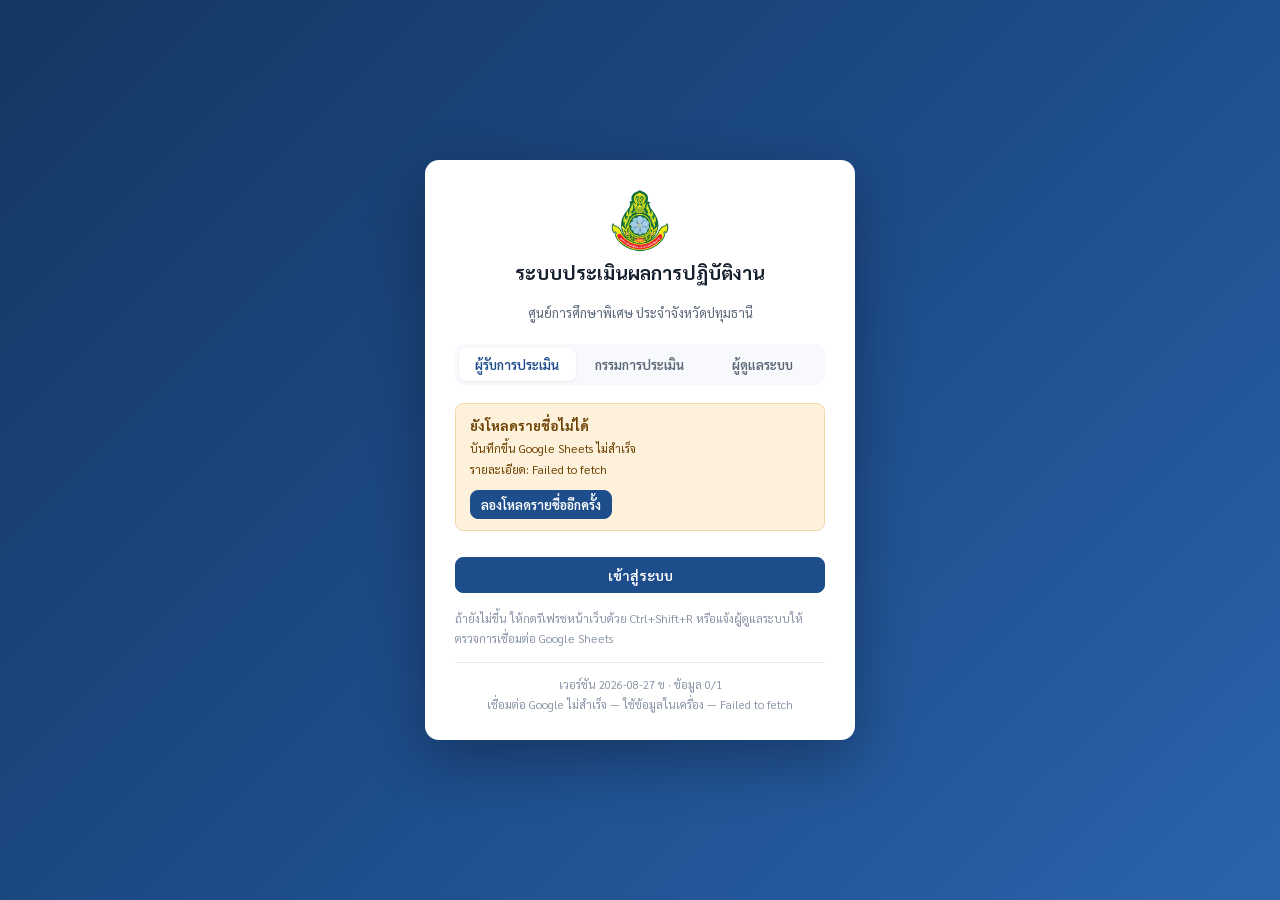
==== index.html @ e2ad6fda "feat: ตรวจเวอร์ชันอัตโนมัติ กันผู้ใช้ติดแคชไฟล์เก่า ผู้ใช้เจอปัญหารายชื่อไม่ขึ้นเพราะเบราว์เซอร์ยังใ" ====
<!DOCTYPE html>
<html lang="th" dir="ltr">
<head>
<meta charset="UTF-8">
<meta name="viewport" content="width=device-width, initial-scale=1">
<title>ระบบประเมินผลการปฏิบัติงาน — ศูนย์การศึกษาพิเศษ ประจำจังหวัดปทุมธานี</title>
<link rel="icon" href="logo.png">
<link href="https://fonts.googleapis.com/css2?family=Sarabun:wght@400;600;700&display=swap" rel="stylesheet">
<link rel="stylesheet" href="css/app.css?v=4">
<link rel="stylesheet" href="css/print.css?v=4">
</head>
<body>

<!-- ระหว่างโหลดข้อมูลจาก Google Sheets — กันไม่ให้เห็นหน้าขาวเปล่า ๆ -->
<div id="boot" style="position:fixed;inset:0;z-index:120;background:linear-gradient(135deg,#143761,#1e4d8c 55%,#2b63ab);
     display:flex;align-items:center;justify-content:center;flex-direction:column;gap:14px;color:#fff;
     font-family:'Sarabun','TH Sarabun New',sans-serif;text-align:center;padding:20px">
  <img src="logo.png" alt="" style="width:64px;height:64px;object-fit:contain" onerror="this.style.display='none'">
  <div style="font-size:17px;font-weight:700">ระบบประเมินผลการปฏิบัติงาน</div>
  <div id="boot-msg" style="font-size:14px;color:#bcd0ec">กำลังโหลดข้อมูลจาก Google Sheets…</div>
  <div id="boot-slow" style="display:none;font-size:13px;color:#f3d8a0;max-width:340px;line-height:1.7">
    ใช้เวลานานกว่าปกติ — หากค้างอยู่นาน ให้กดรีเฟรชหน้าเว็บ (Ctrl+Shift+R)
  </div>
</div>
<script>
  /* ถ้าโหลดนานผิดปกติ ให้ขึ้นคำแนะนำ แทนที่จะปล่อยให้ผู้ใช้มองจอนิ่ง ๆ */
  setTimeout(function () {
    var el = document.getElementById('boot-slow');
    if (el && document.getElementById('boot')) el.style.display = 'block';
  }, 8000);
</script>

<!-- ==================== หน้าเข้าสู่ระบบ ==================== -->
<div class="login-screen" id="login-screen" style="display:none">
  <div class="login-card">
    <div class="logo">
      <img src="logo.png" alt="ตราหน่วยงาน" onerror="this.style.display='none'">
      <h1>ระบบประเมินผลการปฏิบัติงาน</h1>
    </div>
    <div class="sub" id="login-org">ศูนย์การศึกษาพิเศษ ประจำจังหวัดปทุมธานี</div>

    <div class="role-tabs" id="role-tabs">
      <button class="role-tab active" data-role="evaluatee">ผู้รับการประเมิน</button>
      <button class="role-tab" data-role="evaluator">กรรมการประเมิน</button>
      <button class="role-tab" data-role="admin">ผู้ดูแลระบบ</button>
    </div>

    <form id="login-form" autocomplete="on">
      <div id="login-fields"></div>
      <div class="login-err" id="login-err"></div>
      <button class="btn btn-primary" type="submit" style="width:100%;margin-top:6px">เข้าสู่ระบบ</button>
    </form>

    <div class="small" style="margin-top:16px;color:#8b96a8;line-height:1.7" id="login-hint"></div>
  </div>
</div>

<!-- ==================== ตัวระบบ ==================== -->
<div class="app" id="app" style="display:none">

  <aside class="sidebar" id="sidebar">
    <div class="sidebar-brand">
      <img src="logo.png" alt="" onerror="this.style.display='none'">
      <div>
        <div class="t1">ระบบประเมินผลการปฏิบัติงาน</div>
        <div class="t2" id="brand-org">ศูนย์การศึกษาพิเศษ ปทุมธานี</div>
      </div>
    </div>
    <nav class="sidebar-nav" id="nav"></nav>
    <div class="sidebar-foot">
      <div class="who" id="me-name">—</div>
      <div class="role" id="me-role">—</div>
      <div class="sync" id="sync-state"><span class="dot"></span><span class="txt">เก็บข้อมูลในเครื่องนี้</span></div>
      <button class="btn btn-sm" style="width:100%;margin-top:10px" onclick="App.logout()">ออกจากระบบ</button>
    </div>
  </aside>

  <div class="main">
    <header class="topbar">
      <button class="btn btn-sm menu-toggle" onclick="document.getElementById('sidebar').classList.toggle('open')">☰</button>
      <div>
        <h1 id="page-title">—</h1>
        <div class="sub" id="page-sub"></div>
      </div>
      <div class="spacer"></div>
      <div class="sub" id="page-actions"></div>
    </header>
    <div class="content" id="page"></div>
  </div>
</div>

<div class="toast-wrap" id="toasts"></div>
<div id="modal-host"></div>

<script src="js/config.js?v=4"></script>
<script src="js/forms.js?v=4"></script>
<script src="js/store.js?v=4"></script>
<script src="js/print.js?v=4"></script>
<script src="js/app.js?v=4"></script>
</body>
</html>
---- css/app.css ----
/* =========================================================================
 * app.css — หน้าจอใช้งาน (ไม่เกี่ยวกับหน้าพิมพ์ ดู print.css)
 * ========================================================================= */

:root {
  --bg: #eef1f6;
  --surface: #ffffff;
  --surface-2: #f7f9fc;
  --border: #d9e0ea;
  --border-strong: #b9c4d4;
  --text: #17202e;
  --text-dim: #5b6779;
  --text-faint: #8b96a8;
  --brand: #1e4d8c;
  --brand-dark: #143761;
  --brand-soft: #e8effa;
  --accent: #b8860b;
  --ok: #16794a;
  --ok-soft: #e3f4ec;
  --warn: #a86500;
  --warn-soft: #fdf1dc;
  --danger: #b3261e;
  --danger-soft: #fbe9e7;
  --radius: 10px;
  --shadow: 0 1px 2px rgba(20, 40, 80, .06), 0 8px 24px rgba(20, 40, 80, .07);
  --shadow-sm: 0 1px 2px rgba(20, 40, 80, .08);
}

* { box-sizing: border-box; }

html, body {
  margin: 0; padding: 0;
  font-family: 'Sarabun', 'TH Sarabun New', 'Leelawadee UI', system-ui, sans-serif;
  background: var(--bg);
  color: var(--text);
  font-size: 15px;
  line-height: 1.6;
  -webkit-font-smoothing: antialiased;
}

h1, h2, h3, h4 { margin: 0; font-weight: 700; line-height: 1.35; }
p { margin: 0 0 .6em; }
a { color: var(--brand); }

/* ---------- layout ---------- */

.app { display: flex; min-height: 100vh; }

.sidebar {
  width: 268px; flex: 0 0 268px;
  background: var(--brand-dark);
  color: #dfe7f3;
  display: flex; flex-direction: column;
  position: sticky; top: 0; height: 100vh;
}

.sidebar-brand {
  display: flex; align-items: center; gap: 12px;
  padding: 18px 18px 16px;
  border-bottom: 1px solid rgba(255, 255, 255, .12);
}
.sidebar-brand img { width: 42px; height: 42px; object-fit: contain; border-radius: 8px; background: #fff; padding: 3px; }
.sidebar-brand .t1 { font-size: 14px; font-weight: 700; color: #fff; }
.sidebar-brand .t2 { font-size: 12px; color: #9fb4d4; }

.sidebar-nav { flex: 1; overflow-y: auto; padding: 12px 10px; }
.nav-group-label {
  font-size: 11px; letter-spacing: .06em; text-transform: uppercase;
  color: #7f95b8; padding: 12px 10px 6px; font-weight: 600;
}
.nav-item {
  display: flex; align-items: center; gap: 10px;
  padding: 9px 12px; border-radius: 8px;
  color: #cfdcef; cursor: pointer; font-size: 14.5px;
  border: none; background: none; width: 100%; text-align: left;
  font-family: inherit;
}
.nav-item:hover { background: rgba(255, 255, 255, .08); color: #fff; }
.nav-item.active { background: #2b63ab; color: #fff; font-weight: 600; }
.nav-item .ico { width: 18px; height: 18px; flex: 0 0 18px; opacity: .9; }
.nav-item .badge-count {
  margin-inline-start: auto; background: var(--accent); color: #fff;
  border-radius: 999px; font-size: 11px; padding: 1px 7px; font-weight: 700;
}

.sidebar-foot {
  border-top: 1px solid rgba(255, 255, 255, .12);
  padding: 12px 14px; font-size: 13px;
}
.sidebar-foot .who { color: #fff; font-weight: 600; }
.sidebar-foot .role { color: #9fb4d4; font-size: 12px; }
.sidebar-foot .sync { margin-top: 8px; font-size: 11.5px; color: #9fb4d4; display: flex; align-items: center; gap: 6px; }
.sync .dot { width: 7px; height: 7px; border-radius: 50%; background: #7f95b8; }
.sync.cloud .dot { background: #4ade80; }

.main { flex: 1; min-width: 0; display: flex; flex-direction: column; }

.topbar {
  background: var(--surface); border-bottom: 1px solid var(--border);
  padding: 14px 26px; display: flex; align-items: center; gap: 16px;
  position: sticky; top: 0; z-index: 20;
}
.topbar h1 { font-size: 19px; }
.topbar .sub { font-size: 13px; color: var(--text-dim); }
.topbar .spacer { flex: 1; }

.content { padding: 22px 26px 60px; max-width: 1180px; width: 100%; }

.menu-toggle { display: none; }

/* ---------- cards, tables, forms ---------- */

.card {
  background: var(--surface); border: 1px solid var(--border);
  border-radius: var(--radius); box-shadow: var(--shadow-sm);
  margin-bottom: 18px; overflow: hidden;
}
.card-head {
  padding: 14px 18px; border-bottom: 1px solid var(--border);
  display: flex; align-items: center; gap: 12px; background: var(--surface-2);
}
.card-head h2 { font-size: 16px; }
.card-head .sub { font-size: 12.5px; color: var(--text-dim); font-weight: 400; }
.card-head .spacer { flex: 1; }
.card-body { padding: 18px; }
.card-body.tight { padding: 0; }

.grid { display: grid; gap: 16px; }
.grid-2 { grid-template-columns: repeat(2, minmax(0, 1fr)); }
.grid-3 { grid-template-columns: repeat(3, minmax(0, 1fr)); }
.grid-4 { grid-template-columns: repeat(4, minmax(0, 1fr)); }

.field { display: flex; flex-direction: column; gap: 5px; margin-bottom: 14px; }
.field label { font-size: 13px; font-weight: 600; color: var(--text-dim); }
.field .hint { font-size: 12px; color: var(--text-faint); }

input[type=text], input[type=password], input[type=number], input[type=date],
input[type=email], select, textarea {
  font-family: inherit; font-size: 14.5px; color: var(--text);
  padding: 8px 11px; border: 1px solid var(--border-strong);
  border-radius: 8px; background: #fff; width: 100%;
}
input:focus, select:focus, textarea:focus {
  outline: 2px solid var(--brand-soft); border-color: var(--brand);
}
textarea { min-height: 84px; resize: vertical; }
input:disabled, select:disabled, textarea:disabled { background: #f1f4f8; color: var(--text-faint); }

.btn {
  display: inline-flex; align-items: center; gap: 7px; justify-content: center;
  font-family: inherit; font-size: 14px; font-weight: 600;
  padding: 8px 15px; border-radius: 8px; cursor: pointer;
  border: 1px solid var(--border-strong); background: #fff; color: var(--text);
  transition: background .12s, border-color .12s;
}
.btn:hover { background: var(--surface-2); }
.btn-primary { background: var(--brand); border-color: var(--brand); color: #fff; }
.btn-primary:hover { background: var(--brand-dark); }
.btn-ok { background: var(--ok); border-color: var(--ok); color: #fff; }
.btn-ok:hover { filter: brightness(.93); }
.btn-danger { background: #fff; border-color: #e3b7b3; color: var(--danger); }
.btn-danger:hover { background: var(--danger-soft); }
.btn-sm { padding: 5px 10px; font-size: 13px; }
.btn:disabled { opacity: .5; cursor: not-allowed; }
.btn-row { display: flex; gap: 10px; flex-wrap: wrap; align-items: center; }

table.data { width: 100%; border-collapse: collapse; font-size: 14px; }
table.data th, table.data td { padding: 9px 12px; text-align: left; border-bottom: 1px solid var(--border); }
table.data th {
  background: var(--surface-2); font-weight: 600; font-size: 13px;
  color: var(--text-dim); white-space: nowrap;
}
table.data tbody tr:hover { background: #fafcff; }
table.data td.num, table.data th.num { text-align: center; font-variant-numeric: tabular-nums; }
.table-wrap { overflow-x: auto; }

.tag {
  display: inline-block; padding: 2px 9px; border-radius: 999px;
  font-size: 12px; font-weight: 600; border: 1px solid transparent;
}
.tag-ok { background: var(--ok-soft); color: var(--ok); }
.tag-warn { background: var(--warn-soft); color: var(--warn); }
.tag-danger { background: var(--danger-soft); color: var(--danger); }
.tag-info { background: var(--brand-soft); color: var(--brand); }
.tag-mute { background: #eef1f6; color: var(--text-dim); }

.empty {
  text-align: center; padding: 44px 20px; color: var(--text-faint); font-size: 14px;
}

.kpi { display: grid; grid-template-columns: repeat(4, minmax(0, 1fr)); gap: 14px; margin-bottom: 18px; }
.kpi .box {
  background: var(--surface); border: 1px solid var(--border);
  border-radius: var(--radius); padding: 14px 16px; box-shadow: var(--shadow-sm);
}
.kpi .box .label { font-size: 12.5px; color: var(--text-dim); }
.kpi .box .value { font-size: 26px; font-weight: 700; line-height: 1.2; margin-top: 2px; }
.kpi .box .foot { font-size: 12px; color: var(--text-faint); }

.notice {
  border-radius: 8px; padding: 11px 14px; font-size: 13.5px;
  border: 1px solid var(--border); background: var(--surface-2); margin-bottom: 16px;
}
.notice-info { background: var(--brand-soft); border-color: #c3d6f0; color: #14396b; }
.notice-warn { background: var(--warn-soft); border-color: #f0d9a8; color: #6d4200; }
.notice-danger { background: var(--danger-soft); border-color: #f0c0bb; color: #8a1c16; }

/* ---------- login ---------- */

.login-screen {
  position: fixed; inset: 0; z-index: 100;
  background: linear-gradient(135deg, #143761, #1e4d8c 55%, #2b63ab);
  display: flex; align-items: center; justify-content: center; padding: 20px;
}
.login-card {
  background: #fff; border-radius: 14px; box-shadow: 0 20px 60px rgba(0, 0, 0, .3);
  width: 100%; max-width: 430px; padding: 30px 30px 26px;
}
.login-card .logo { display: flex; flex-direction: column; align-items: center; gap: 8px; margin-bottom: 18px; }
.login-card .logo img { width: 62px; height: 62px; object-fit: contain; }
.login-card h1 { font-size: 19px; text-align: center; }
.login-card .sub { font-size: 13px; color: var(--text-dim); text-align: center; margin-bottom: 20px; }
.role-tabs { display: grid; grid-template-columns: repeat(3, 1fr); gap: 6px; background: var(--surface-2); padding: 4px; border-radius: 10px; margin-bottom: 18px; }
.role-tab {
  padding: 8px 4px; text-align: center; border-radius: 7px; cursor: pointer;
  font-size: 13px; font-weight: 600; color: var(--text-dim); border: none; background: none; font-family: inherit;
}
.role-tab.active { background: #fff; color: var(--brand); box-shadow: var(--shadow-sm); }
.login-err { color: var(--danger); font-size: 13px; min-height: 20px; }

/* ---------- modal ---------- */

.modal-back {
  position: fixed; inset: 0; background: rgba(15, 25, 45, .55);
  display: flex; align-items: flex-start; justify-content: center;
  padding: 40px 16px; z-index: 90; overflow-y: auto;
}
.modal {
  background: #fff; border-radius: 12px; width: 100%; max-width: 760px;
  box-shadow: 0 24px 70px rgba(0, 0, 0, .3);
}
.modal-head { padding: 16px 20px; border-bottom: 1px solid var(--border); display: flex; align-items: center; gap: 12px; }
.modal-head h2 { font-size: 17px; }
.modal-head .spacer { flex: 1; }
.modal-body { padding: 20px; max-height: 70vh; overflow-y: auto; }
.modal-foot { padding: 14px 20px; border-top: 1px solid var(--border); display: flex; gap: 10px; justify-content: flex-start; background: var(--surface-2); }
.icon-btn { border: none; background: none; cursor: pointer; font-size: 22px; line-height: 1; color: var(--text-dim); padding: 2px 6px; }

/* ---------- toast ---------- */

.toast-wrap { position: fixed; bottom: 20px; left: 20px; z-index: 200; display: flex; flex-direction: column; gap: 8px; }
.toast {
  background: #17202e; color: #fff; padding: 11px 16px; border-radius: 9px;
  font-size: 14px; box-shadow: 0 8px 26px rgba(0, 0, 0, .28); max-width: 380px;
}
.toast.ok { background: var(--ok); }
.toast.err { background: var(--danger); }

/* ---------- ตารางให้คะแนน ---------- */

.score-section { border: 1px solid var(--border); border-radius: var(--radius); margin-bottom: 18px; overflow: hidden; }
.score-section > header {
  background: var(--brand-soft); padding: 12px 16px; border-bottom: 1px solid var(--border);
}
.score-section > header .no { font-size: 12px; font-weight: 700; color: var(--brand); }
.score-section > header h3 { font-size: 15.5px; }
.score-section > header .meta { font-size: 12.5px; color: var(--text-dim); margin-top: 3px; }
.score-section > header .formula {
  font-size: 12.5px; color: var(--brand-dark); margin-top: 6px;
  background: #fff; display: inline-block; padding: 3px 10px; border-radius: 6px; border: 1px solid #c3d6f0;
}

table.score { width: 100%; border-collapse: collapse; font-size: 14px; }
table.score th, table.score td { border-bottom: 1px solid var(--border); padding: 8px 10px; vertical-align: top; }
table.score thead th { background: var(--surface-2); font-size: 12.5px; color: var(--text-dim); text-align: center; }
table.score th.item, table.score td.item { text-align: left; }
table.score td.no { width: 52px; color: var(--text-dim); font-size: 13px; white-space: nowrap; }
table.score td.detail-cell { padding-top: 0; }
table.score .detail { font-size: 12.5px; color: var(--text-dim); line-height: 1.5; }
table.score tr.group-row td {
  background: #eaf0f8; font-weight: 700; font-size: 14px; color: var(--brand-dark);
}
table.score td.opts { width: 210px; white-space: nowrap; text-align: center; }
table.score td.pts { width: 120px; text-align: center; }
table.score td.got { width: 70px; text-align: center; font-weight: 700; font-variant-numeric: tabular-nums; }

.lv { display: inline-flex; gap: 4px; }
.lv label {
  display: inline-flex; align-items: center; justify-content: center;
  width: 32px; height: 32px; border-radius: 7px; cursor: pointer;
  border: 1px solid var(--border-strong); font-size: 13.5px; font-weight: 600;
  color: var(--text-dim); background: #fff;
}
.lv input { position: absolute; opacity: 0; width: 0; height: 0; }
.lv input:checked + span { background: var(--brand); border-color: var(--brand); color: #fff; }
.lv span {
  display: inline-flex; align-items: center; justify-content: center;
  width: 32px; height: 32px; border-radius: 7px;
  border: 1px solid var(--border-strong); font-size: 13.5px; font-weight: 600;
  color: var(--text-dim); background: #fff;
}
.lv label:hover span { border-color: var(--brand); color: var(--brand); }

.pts-input { width: 78px; text-align: center; font-variant-numeric: tabular-nums; }
.pts-max { font-size: 12.5px; color: var(--text-faint); margin-inline-start: 5px; }

.section-total {
  display: flex; align-items: center; gap: 14px; justify-content: flex-start;
  padding: 11px 16px; background: var(--surface-2); border-top: 1px solid var(--border);
  font-size: 14px;
}
.section-total b { font-size: 16px; font-variant-numeric: tabular-nums; }

/* แถบสรุปคะแนนลอยด้านล่าง */
.score-bar {
  position: sticky; bottom: 0; z-index: 30;
  background: #fff; border-top: 2px solid var(--brand);
  padding: 12px 20px; display: flex; align-items: center; gap: 20px;
  box-shadow: 0 -6px 22px rgba(20, 40, 80, .1); flex-wrap: wrap;
}
.score-bar .big { font-size: 25px; font-weight: 700; color: var(--brand); font-variant-numeric: tabular-nums; }
.score-bar .lbl { font-size: 12.5px; color: var(--text-dim); }
.score-bar .spacer { flex: 1; }
.progress { height: 7px; background: #e4e9f1; border-radius: 99px; overflow: hidden; min-width: 160px; flex: 1; max-width: 300px; }
.progress > i { display: block; height: 100%; background: var(--brand); border-radius: 99px; transition: width .2s; }

/* ---------- อื่น ๆ ---------- */

.person-line { display: flex; align-items: center; gap: 10px; }
.avatar {
  width: 34px; height: 34px; border-radius: 50%; flex: 0 0 34px;
  background: var(--brand-soft); color: var(--brand);
  display: flex; align-items: center; justify-content: center;
  font-weight: 700; font-size: 13px;
}
.person-line .nm { font-weight: 600; }
.person-line .po { font-size: 12.5px; color: var(--text-dim); }

.file-row {
  display: flex; align-items: center; gap: 12px; padding: 10px 12px;
  border: 1px solid var(--border); border-radius: 9px; margin-bottom: 8px; background: var(--surface-2);
}
.file-row .nm { font-weight: 600; font-size: 14px; }
.file-row .mt { font-size: 12px; color: var(--text-dim); }
.file-row .spacer { flex: 1; }

.dropzone {
  border: 2px dashed var(--border-strong); border-radius: 10px;
  padding: 22px; text-align: center; color: var(--text-dim); cursor: pointer;
  background: var(--surface-2); font-size: 14px;
}
.dropzone:hover { border-color: var(--brand); color: var(--brand); background: var(--brand-soft); }

.toolbar { display: flex; gap: 10px; flex-wrap: wrap; align-items: center; margin-bottom: 14px; }
.toolbar input[type=text], .toolbar select { width: auto; min-width: 170px; }

.chk { display: inline-flex; align-items: center; gap: 7px; font-size: 14px; cursor: pointer; }
.chk input { width: 16px; height: 16px; }

.stepper { display: flex; gap: 6px; margin-bottom: 18px; flex-wrap: wrap; }
.stepper .step {
  display: flex; align-items: center; gap: 7px; padding: 7px 13px;
  border-radius: 999px; background: var(--surface); border: 1px solid var(--border);
  font-size: 13.5px; color: var(--text-dim); cursor: pointer;
}
.stepper .step.active { background: var(--brand); border-color: var(--brand); color: #fff; font-weight: 600; }
.stepper .step.done { border-color: var(--ok); color: var(--ok); }
.stepper .step .n {
  width: 20px; height: 20px; border-radius: 50%; background: rgba(0, 0, 0, .08);
  display: inline-flex; align-items: center; justify-content: center; font-size: 12px; font-weight: 700;
}
.stepper .step.active .n { background: rgba(255, 255, 255, .25); }

.desc-list { font-size: 13.5px; color: var(--text-dim); }
.desc-list div { display: flex; gap: 8px; padding: 3px 0; }
.desc-list b { color: var(--text); font-weight: 600; min-width: 130px; }

@media (max-width: 980px) {
  .grid-3, .grid-4 { grid-template-columns: repeat(2, minmax(0, 1fr)); }
  .kpi { grid-template-columns: repeat(2, minmax(0, 1fr)); }
}
@media (max-width: 760px) {
  .sidebar { position: fixed; left: 0; top: 0; z-index: 80; transform: translateX(-100%); transition: transform .2s; }
  .sidebar.open { transform: none; }
  .menu-toggle { display: inline-flex; }
  .grid-2, .grid-3, .grid-4 { grid-template-columns: 1fr; }
  .content { padding: 16px 14px 50px; }
  .topbar { padding: 12px 14px; }
}
---- css/print.css ----
/* =========================================================================
 * print.css — แบบฟอร์มราชการสำหรับพิมพ์ / Save as PDF
 * ใช้ทั้งตอนดูตัวอย่างบนจอ (.preview-stage) และตอนสั่งพิมพ์
 * ========================================================================= */

/* ---------- ตัวกระดาษ ---------- */

.sheet {
  background: #fff;
  color: #000;
  font-family: 'Sarabun', 'TH Sarabun New', 'Leelawadee UI', serif;
  font-size: 13.2px;
  line-height: 1.45;
  width: 210mm;
  min-height: 297mm;
  padding: 15mm 15mm 15mm 20mm;   /* ขอบซ้ายกว้างกว่าไว้เย็บเล่ม (ซ้ายของหน้า = ท้ายบรรทัดไทย) */
  margin: 0 auto 14px;
  box-shadow: 0 2px 14px rgba(0, 0, 0, .16);
  position: relative;
  page-break-after: always;
  break-after: page;
}
.sheet:last-child { page-break-after: auto; break-after: auto; }

.preview-stage {
  background: #6b7688;
  padding: 20px 10px 30px;
  overflow-x: auto;
  border-radius: var(--radius, 10px);
}

/* ---------- ส่วนหัวเอกสาร ---------- */

.sheet .form-code {
  position: absolute; top: 8mm; left: 15mm;
  font-size: 13px; font-weight: 700;
}
.sheet .doc-head { text-align: center; margin-bottom: 8px; }
.sheet .doc-head .t1 { font-size: 15.5px; font-weight: 700; line-height: 1.5; }
.sheet .doc-head .t2 { font-size: 14px; font-weight: 600; line-height: 1.5; }
.sheet .doc-head .t3 { font-size: 13.2px; line-height: 1.5; }
.sheet .doc-head img.logo { width: 52px; height: 52px; object-fit: contain; margin-bottom: 4px; }

.sheet hr.rule { border: none; border-top: 1px solid #000; margin: 7px 0; }
.sheet hr.rule-thick { border: none; border-top: 1.6px solid #000; margin: 7px 0; }

/* ---------- บล็อกข้อมูล / เส้นประกรอก ---------- */

.sheet .sec-title {
  font-weight: 700; font-size: 13.8px; margin: 10px 0 5px;
}
.sheet .sec-title.boxed {
  background: #ececec; padding: 4px 8px; border: 1px solid #000;
}
.sheet .info-line { margin: 3px 0; }
.fill {
  display: inline-block; border-bottom: 1px dotted #444;
  min-width: 60px; padding: 0 4px; text-align: center;
}
.fill.grow { min-width: 140px; }
.fill.wide { min-width: 240px; }
.fill.full { display: block; width: 100%; }
.fill.blank { border-bottom-style: dotted; }

.chkbox {
  display: inline-block; width: 11px; height: 11px;
  border: 1px solid #000; margin-inline-end: 5px; vertical-align: -1px;
  text-align: center; line-height: 10px; font-size: 10px;
}
.chkbox.on::after { content: '✓'; font-weight: 700; }

/* ---------- ตารางในแบบฟอร์ม ---------- */

.sheet table.form {
  width: 100%; border-collapse: collapse; font-size: 12.6px; margin: 6px 0 10px;
}
.sheet table.form th, .sheet table.form td {
  border: 1px solid #000; padding: 3px 5px; vertical-align: top;
}
.sheet table.form th { text-align: center; font-weight: 700; background: #f0f0f0; }
.sheet table.form td.c { text-align: center; vertical-align: middle; }
.sheet table.form td.r { text-align: left; }
.sheet table.form td.num { text-align: center; font-variant-numeric: tabular-nums; vertical-align: middle; }
.sheet table.form tr.group td {
  font-weight: 700; background: #f7f7f7;
}
.sheet table.form tr.total td { font-weight: 700; background: #f0f0f0; }
.sheet table.form .idesc { font-size: 11.6px; color: #222; display: block; margin-top: 1px; }
.sheet table.form .mark { font-weight: 700; font-size: 13px; }

/* ---------- ลายเซ็น ---------- */

.sign-block { margin-top: 16px; text-align: center; font-size: 13px; line-height: 1.9; }
.sign-block.right { margin-inline-start: auto; width: 58%; }
.sign-grid { display: flex; gap: 24px; margin-top: 18px; }
.sign-grid > div { flex: 1; text-align: center; font-size: 12.8px; line-height: 1.9; }

.note-lines { margin: 4px 0 10px; }
.note-lines .ln { border-bottom: 1px dotted #555; height: 20px; }
.note-lines .filled { border-bottom: 1px dotted #555; min-height: 20px; padding: 1px 2px; }

.small { font-size: 11.6px; }
.center { text-align: center; }
.bold { font-weight: 700; }
.mt8 { margin-top: 8px; }
.mt14 { margin-top: 14px; }

/* กล่องคำชี้แจง */
.callout {
  border: 1px solid #000; padding: 7px 10px; font-size: 12.2px;
  margin: 8px 0 10px; line-height: 1.5;
}

/* แถบเครื่องมือเหนือหน้าพิมพ์ (ไม่พิมพ์ออกมา) */
.print-toolbar {
  display: flex; gap: 10px; align-items: center; flex-wrap: wrap;
  padding: 12px 16px; background: var(--surface, #fff);
  border: 1px solid var(--border, #d9e0ea); border-radius: 10px; margin-bottom: 14px;
}

/* =========================================================================
 * โหมดพิมพ์จริง
 * ========================================================================= */
@media print {
  @page {
    size: A4 portrait;
    margin: 0;
  }

  html, body {
    background: #fff !important;
    margin: 0 !important;
    padding: 0 !important;
  }

  /* ซ่อนทุกอย่างยกเว้นกระดาษ */
  .sidebar, .topbar, .print-toolbar, .toast-wrap, .modal-back,
  .login-screen, .score-bar, .no-print { display: none !important; }

  .app { display: block !important; }
  .main { display: block !important; }
  .content { padding: 0 !important; max-width: none !important; }
  .preview-stage { background: #fff !important; padding: 0 !important; overflow: visible !important; }

  .sheet {
    box-shadow: none !important;
    margin: 0 !important;
    width: 210mm !important;
    min-height: 0 !important;
    padding: 12mm 12mm 12mm 18mm !important;
  }

  .sheet table.form { page-break-inside: auto; }
  .sheet table.form tr { page-break-inside: avoid; break-inside: avoid; }
  .sheet table.form thead { display: table-header-group; }
  .sign-block, .sign-grid { page-break-inside: avoid; break-inside: avoid; }

  /* พิมพ์สีพื้นของหัวตารางออกมาด้วย */
  * { -webkit-print-color-adjust: exact !important; print-color-adjust: exact !important; }
}
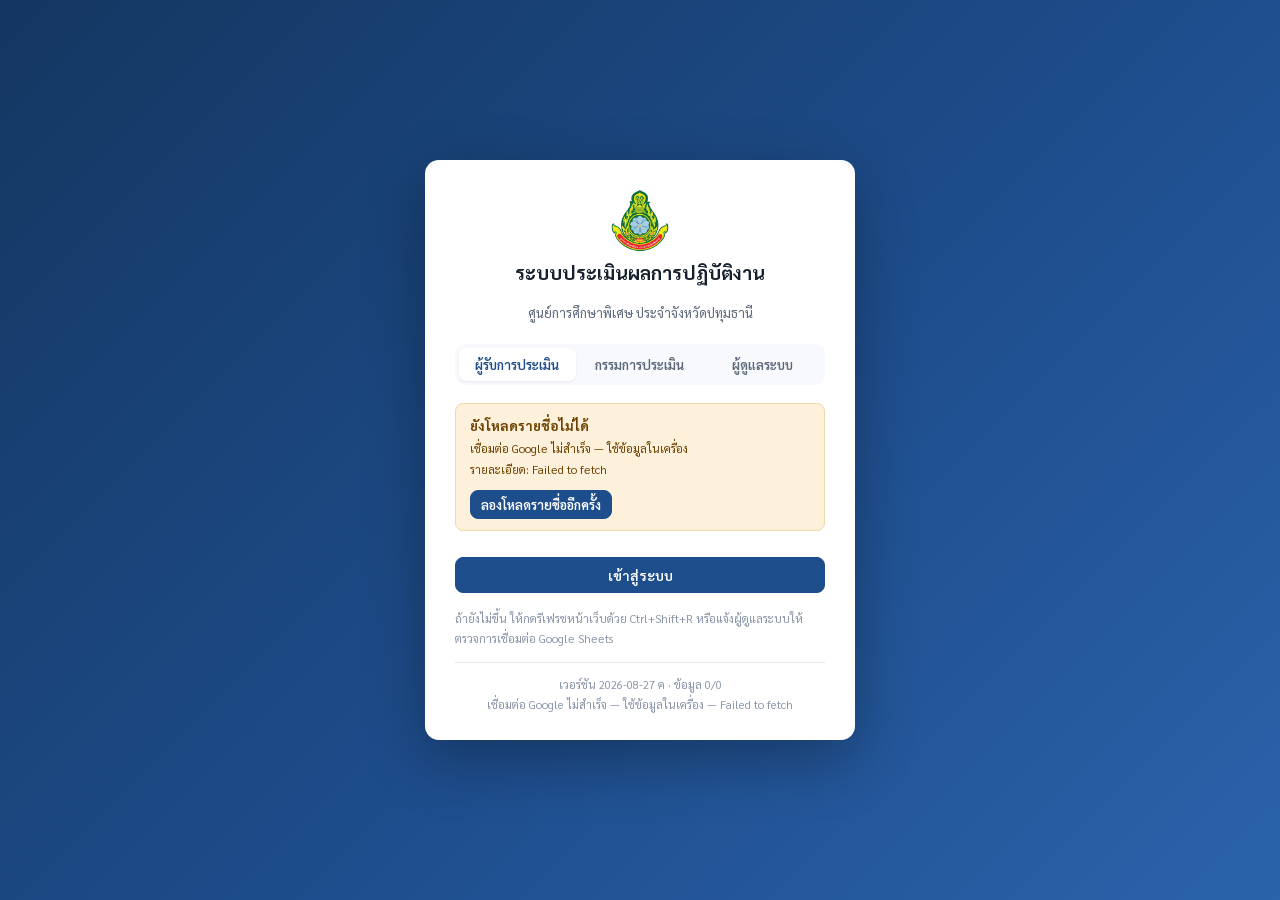
==== commit c5fd2c2c: "fix: กู้คืนอัตโนมัติเมื่อที่อยู่ Web app ที่บันทึกไว้ไม่ถูกต้อง ผู้ใช้เคยวาง URL ที่คัดลอกมาไม่ครบ (" ====
--- a/index.html
+++ b/index.html
@@ -6,8 +6,8 @@
 <title>ระบบประเมินผลการปฏิบัติงาน — ศูนย์การศึกษาพิเศษ ประจำจังหวัดปทุมธานี</title>
 <link rel="icon" href="logo.png">
 <link href="https://fonts.googleapis.com/css2?family=Sarabun:wght@400;600;700&display=swap" rel="stylesheet">
-<link rel="stylesheet" href="css/app.css?v=4">
-<link rel="stylesheet" href="css/print.css?v=4">
+<link rel="stylesheet" href="css/app.css?v=5">
+<link rel="stylesheet" href="css/print.css?v=5">
 </head>
 <body>
 
@@ -92,10 +92,10 @@
 <div class="toast-wrap" id="toasts"></div>
 <div id="modal-host"></div>
 
-<script src="js/config.js?v=4"></script>
-<script src="js/forms.js?v=4"></script>
-<script src="js/store.js?v=4"></script>
-<script src="js/print.js?v=4"></script>
-<script src="js/app.js?v=4"></script>
+<script src="js/config.js?v=5"></script>
+<script src="js/forms.js?v=5"></script>
+<script src="js/store.js?v=5"></script>
+<script src="js/print.js?v=5"></script>
+<script src="js/app.js?v=5"></script>
 </body>
 </html>
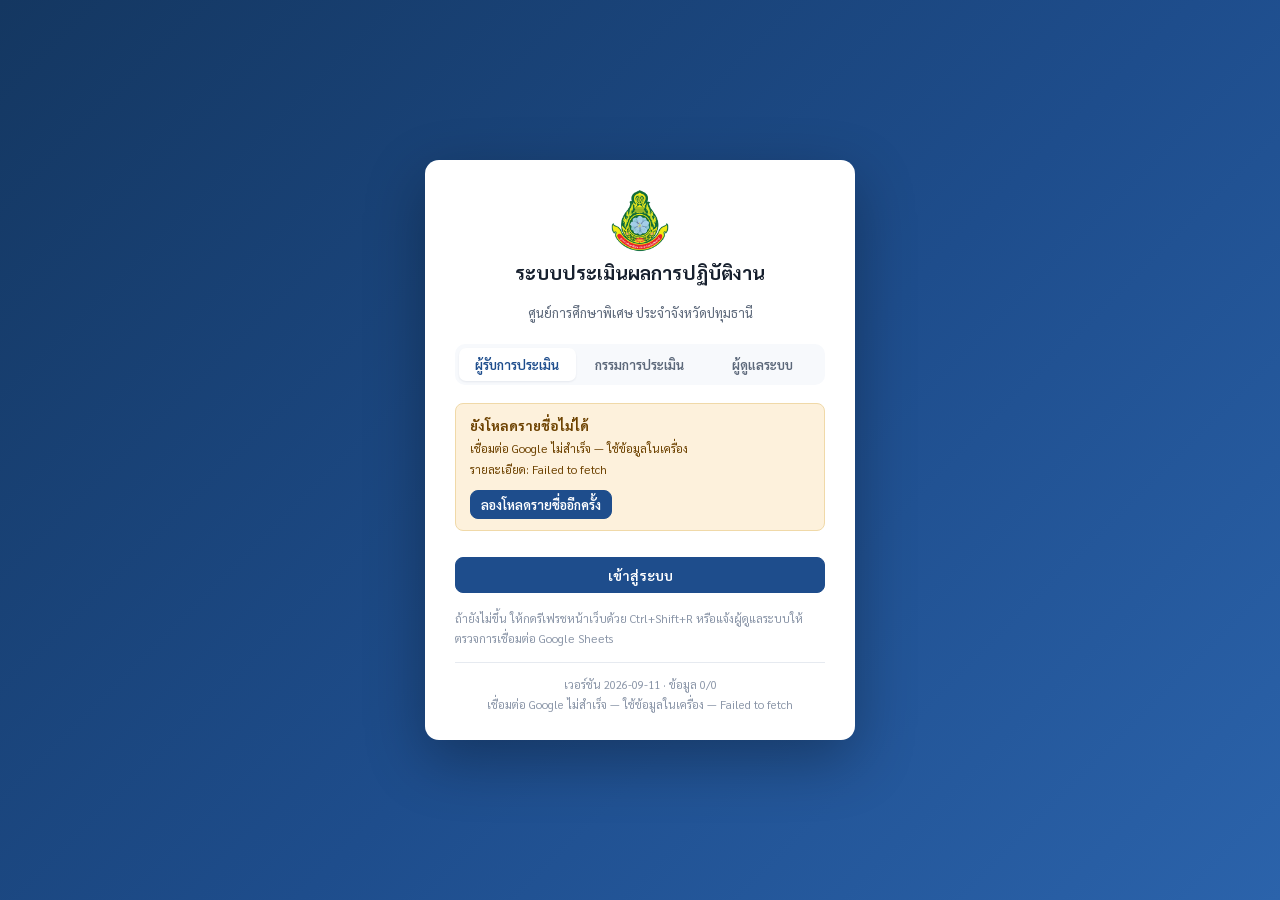
==== commit 03a9e5c8: "feat: ปรับส่วนที่ ๒ แบบประเมิน PA2 ให้กรรมการกรอกคะแนนได้โดยตรง" ====
--- a/index.html
+++ b/index.html
@@ -6,8 +6,8 @@
 <title>ระบบประเมินผลการปฏิบัติงาน — ศูนย์การศึกษาพิเศษ ประจำจังหวัดปทุมธานี</title>
 <link rel="icon" href="logo.png">
 <link href="https://fonts.googleapis.com/css2?family=Sarabun:wght@400;600;700&display=swap" rel="stylesheet">
-<link rel="stylesheet" href="css/app.css?v=5">
-<link rel="stylesheet" href="css/print.css?v=5">
+<link rel="stylesheet" href="css/app.css?v=6">
+<link rel="stylesheet" href="css/print.css?v=6">
 </head>
 <body>
 
@@ -92,10 +92,10 @@
 <div class="toast-wrap" id="toasts"></div>
 <div id="modal-host"></div>
 
-<script src="js/config.js?v=5"></script>
-<script src="js/forms.js?v=5"></script>
-<script src="js/store.js?v=5"></script>
-<script src="js/print.js?v=5"></script>
-<script src="js/app.js?v=5"></script>
+<script src="js/config.js?v=6"></script>
+<script src="js/forms.js?v=6"></script>
+<script src="js/store.js?v=6"></script>
+<script src="js/print.js?v=6"></script>
+<script src="js/app.js?v=6"></script>
 </body>
 </html>
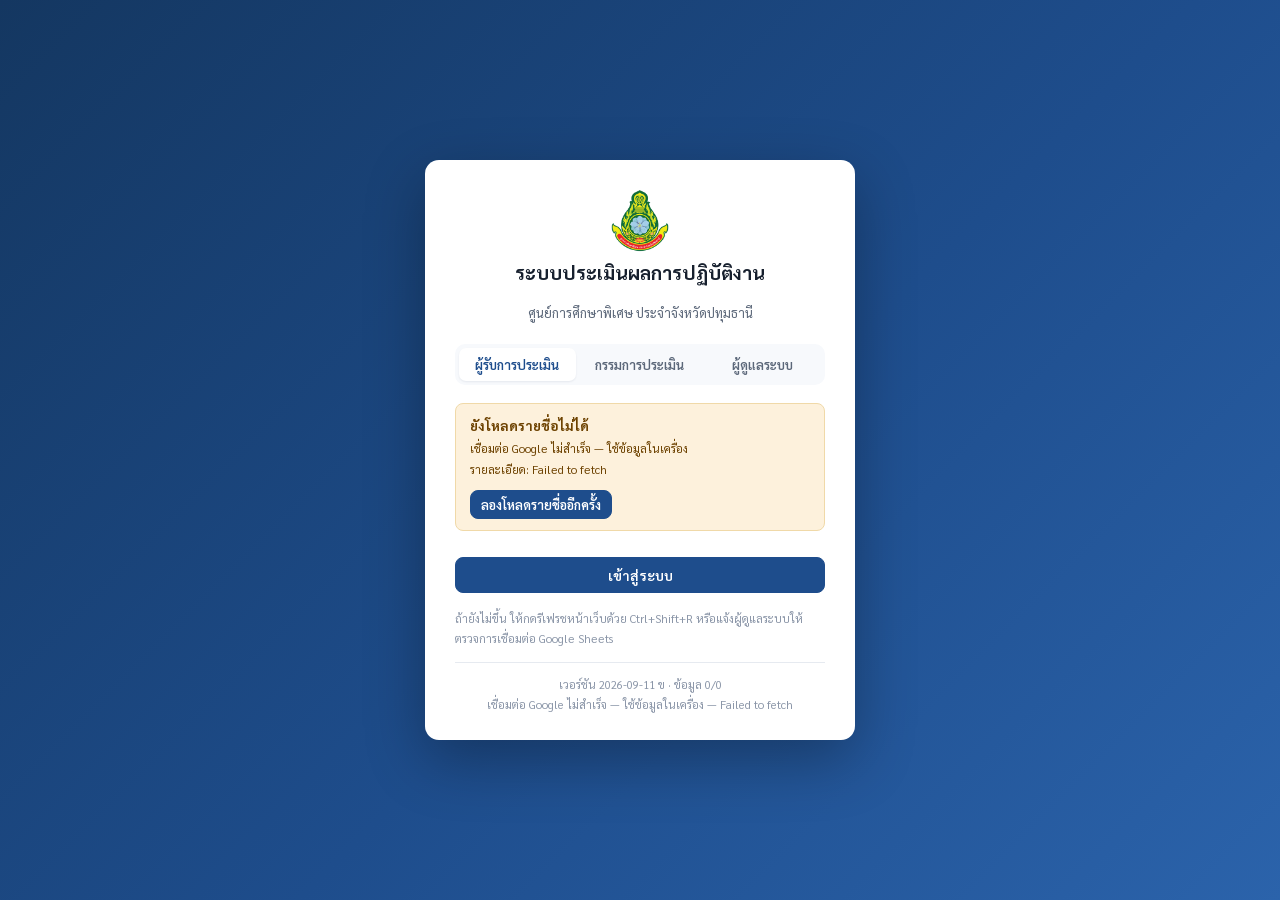
==== commit ab34cdb1: "fix: อัปเดต Web App URL ใหม่ และปรับปรุงการดักจับข้อผิดพลาดการเชื่อมต่อ Google Sheets" ====
--- a/index.html
+++ b/index.html
@@ -92,10 +92,10 @@
 <div class="toast-wrap" id="toasts"></div>
 <div id="modal-host"></div>
 
-<script src="js/config.js?v=6"></script>
-<script src="js/forms.js?v=6"></script>
-<script src="js/store.js?v=6"></script>
-<script src="js/print.js?v=6"></script>
-<script src="js/app.js?v=6"></script>
+<script src="js/config.js?v=7"></script>
+<script src="js/forms.js?v=7"></script>
+<script src="js/store.js?v=7"></script>
+<script src="js/print.js?v=7"></script>
+<script src="js/app.js?v=7"></script>
 </body>
 </html>
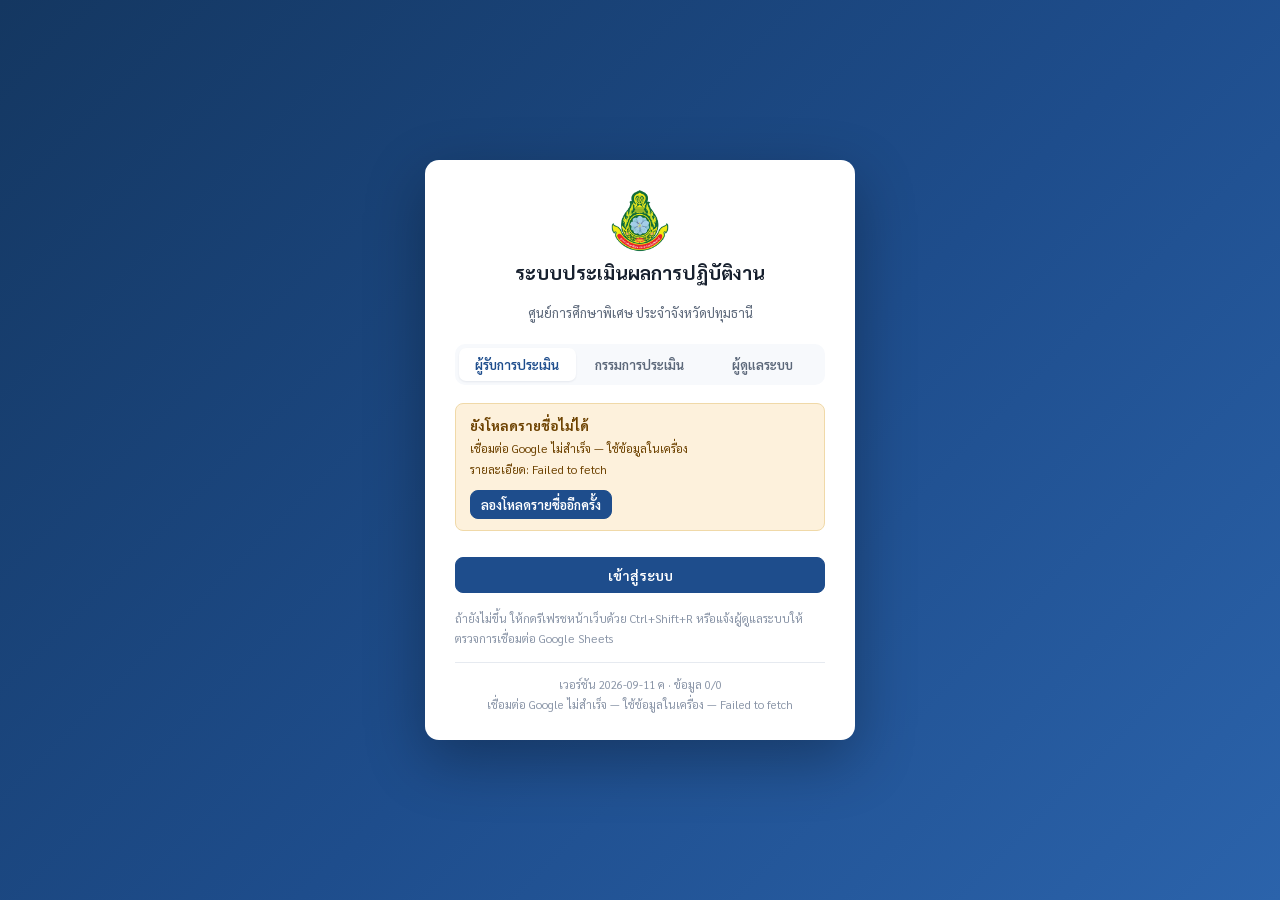
==== commit 9d3328ed: "fix: เพิ่มการกู้คืน URL เริ่มต้นอัตโนมัติ และปุ่มรีเซ็ต URL ในหน้าตั้งค่า" ====
--- a/index.html
+++ b/index.html
@@ -92,10 +92,10 @@
 <div class="toast-wrap" id="toasts"></div>
 <div id="modal-host"></div>
 
-<script src="js/config.js?v=7"></script>
-<script src="js/forms.js?v=7"></script>
-<script src="js/store.js?v=7"></script>
-<script src="js/print.js?v=7"></script>
-<script src="js/app.js?v=7"></script>
+<script src="js/config.js?v=8"></script>
+<script src="js/forms.js?v=8"></script>
+<script src="js/store.js?v=8"></script>
+<script src="js/print.js?v=8"></script>
+<script src="js/app.js?v=8"></script>
 </body>
 </html>
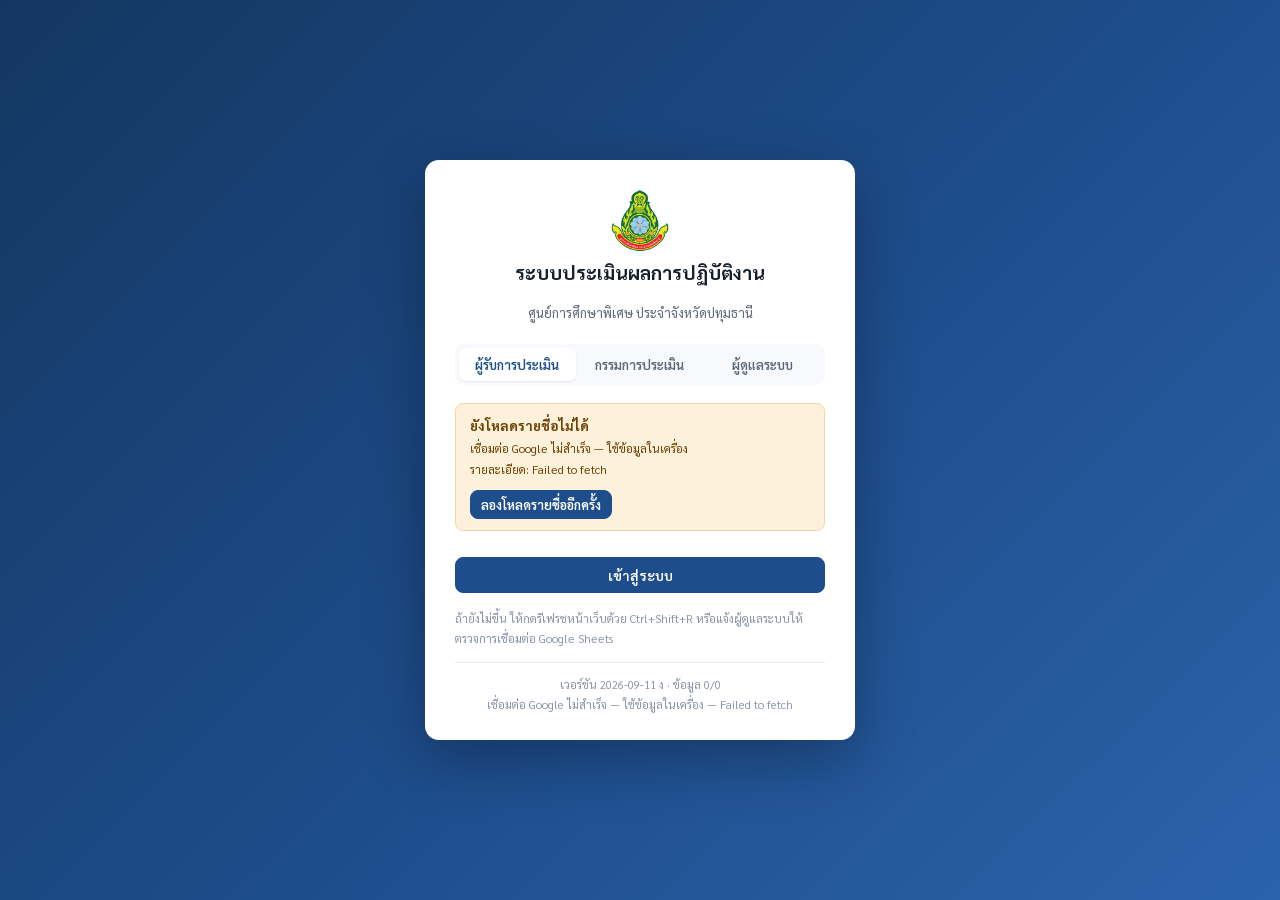
==== commit 3adf4e10: "fix: ตัดช่องว่างใน URL อัตโนมัติ ป้องกันปัญหาคัดลอกติดเว้นวรรค" ====
--- a/index.html
+++ b/index.html
@@ -92,10 +92,10 @@
 <div class="toast-wrap" id="toasts"></div>
 <div id="modal-host"></div>
 
-<script src="js/config.js?v=8"></script>
-<script src="js/forms.js?v=8"></script>
-<script src="js/store.js?v=8"></script>
-<script src="js/print.js?v=8"></script>
-<script src="js/app.js?v=8"></script>
+<script src="js/config.js?v=9"></script>
+<script src="js/forms.js?v=9"></script>
+<script src="js/store.js?v=9"></script>
+<script src="js/print.js?v=9"></script>
+<script src="js/app.js?v=9"></script>
 </body>
 </html>
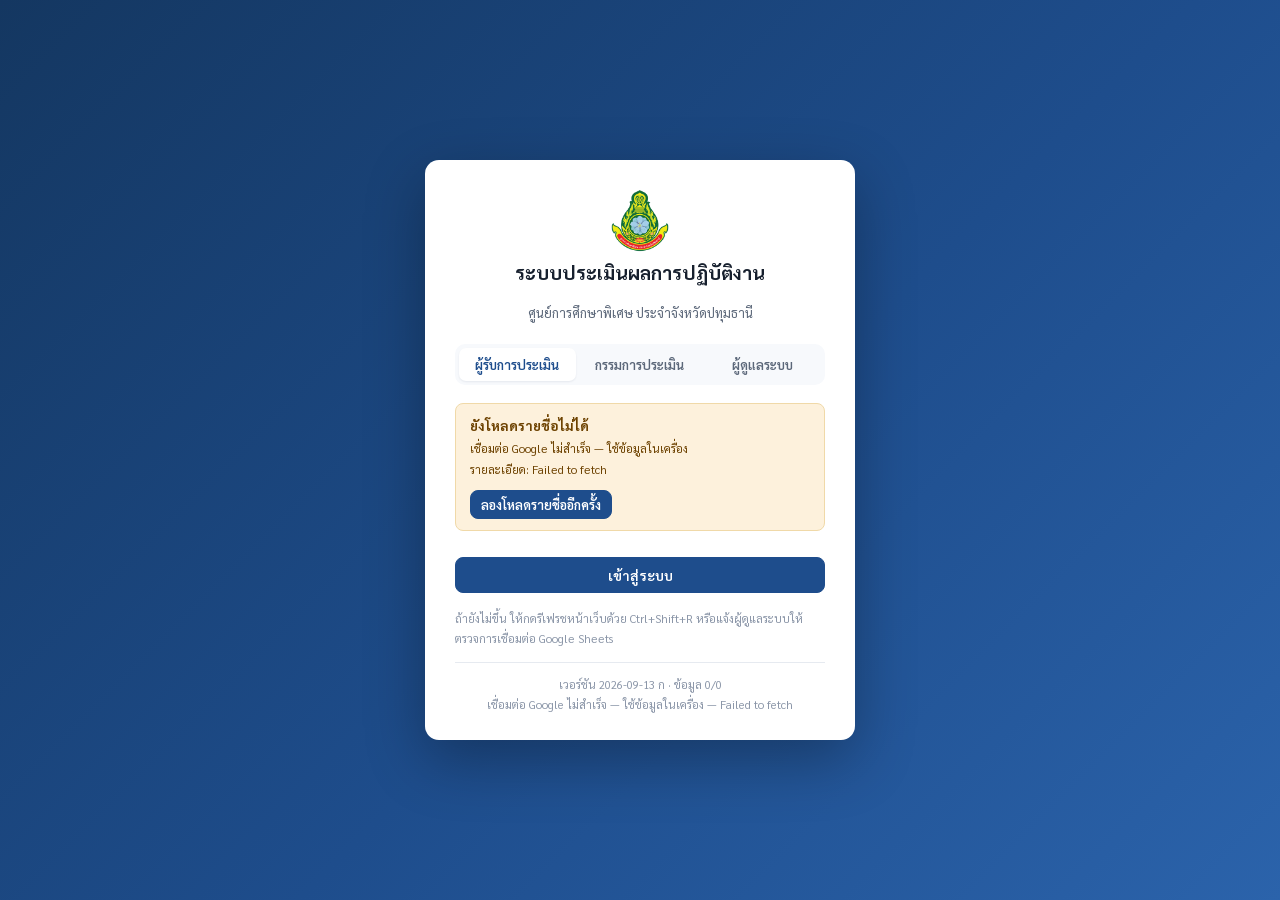
==== commit d9058744: "feat: เพิ่มแบบประเมิน PA2/บส ผู้บริหารสถานศึกษา (วิทยฐานะชำนาญการพิเศษ) และเอกสาร PA2 นายชัยธวัช สาท" ====
--- a/index.html
+++ b/index.html
@@ -92,10 +92,10 @@
 <div class="toast-wrap" id="toasts"></div>
 <div id="modal-host"></div>
 
-<script src="js/config.js?v=9"></script>
-<script src="js/forms.js?v=9"></script>
-<script src="js/store.js?v=9"></script>
-<script src="js/print.js?v=9"></script>
-<script src="js/app.js?v=9"></script>
+<script src="js/config.js?v=10"></script>
+<script src="js/forms.js?v=10"></script>
+<script src="js/store.js?v=10"></script>
+<script src="js/print.js?v=10"></script>
+<script src="js/app.js?v=10"></script>
 </body>
 </html>
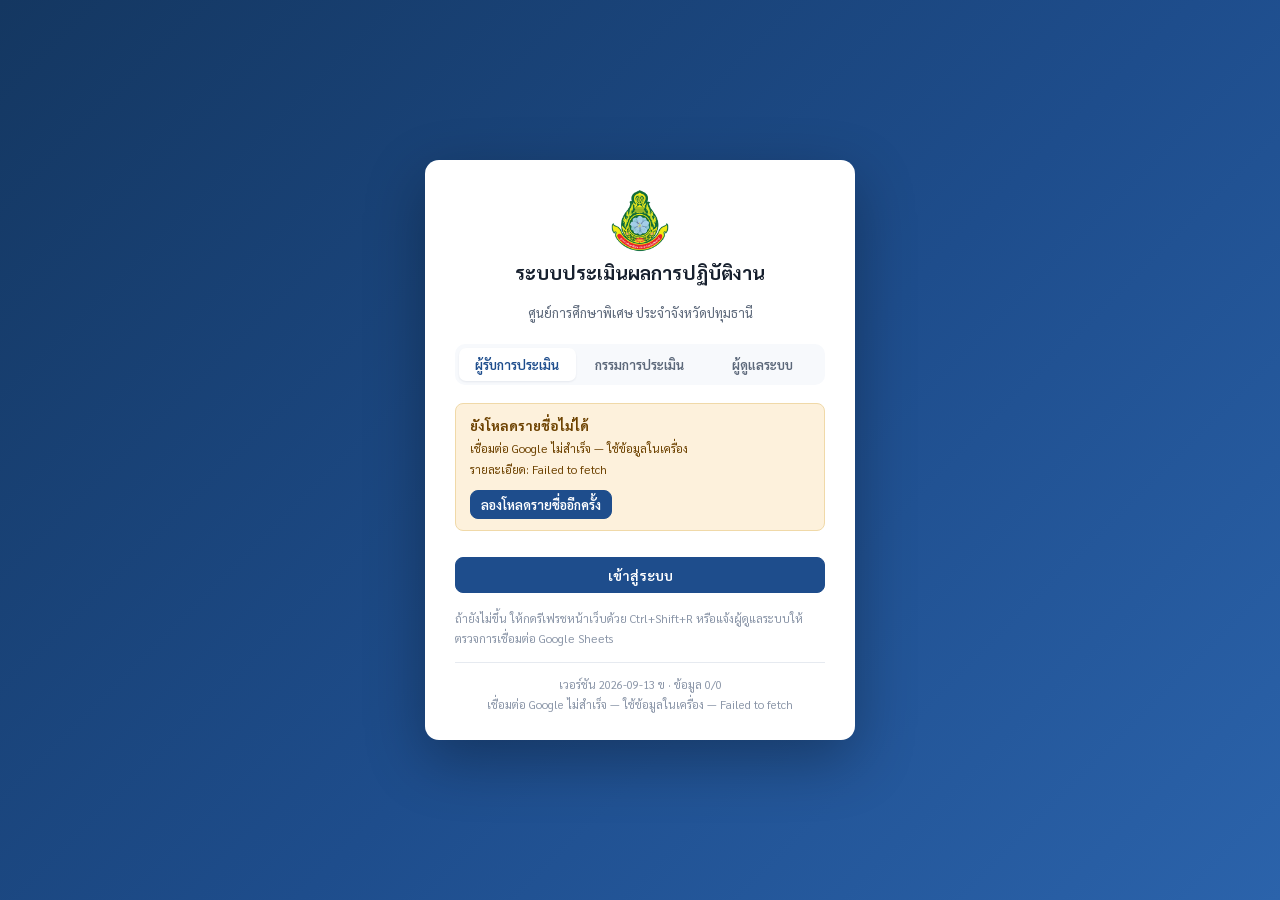
==== commit e733440a: "fix: เพิ่มการรีเฟรชรายชื่ออัตโนมัติจาก Google Sheets และ fallback optgroup สำหรับผู้บริหาร" ====
--- a/index.html
+++ b/index.html
@@ -92,10 +92,10 @@
 <div class="toast-wrap" id="toasts"></div>
 <div id="modal-host"></div>
 
-<script src="js/config.js?v=10"></script>
-<script src="js/forms.js?v=10"></script>
-<script src="js/store.js?v=10"></script>
-<script src="js/print.js?v=10"></script>
-<script src="js/app.js?v=10"></script>
+<script src="js/config.js?v=12"></script>
+<script src="js/forms.js?v=12"></script>
+<script src="js/store.js?v=12"></script>
+<script src="js/print.js?v=12"></script>
+<script src="js/app.js?v=12"></script>
 </body>
 </html>
